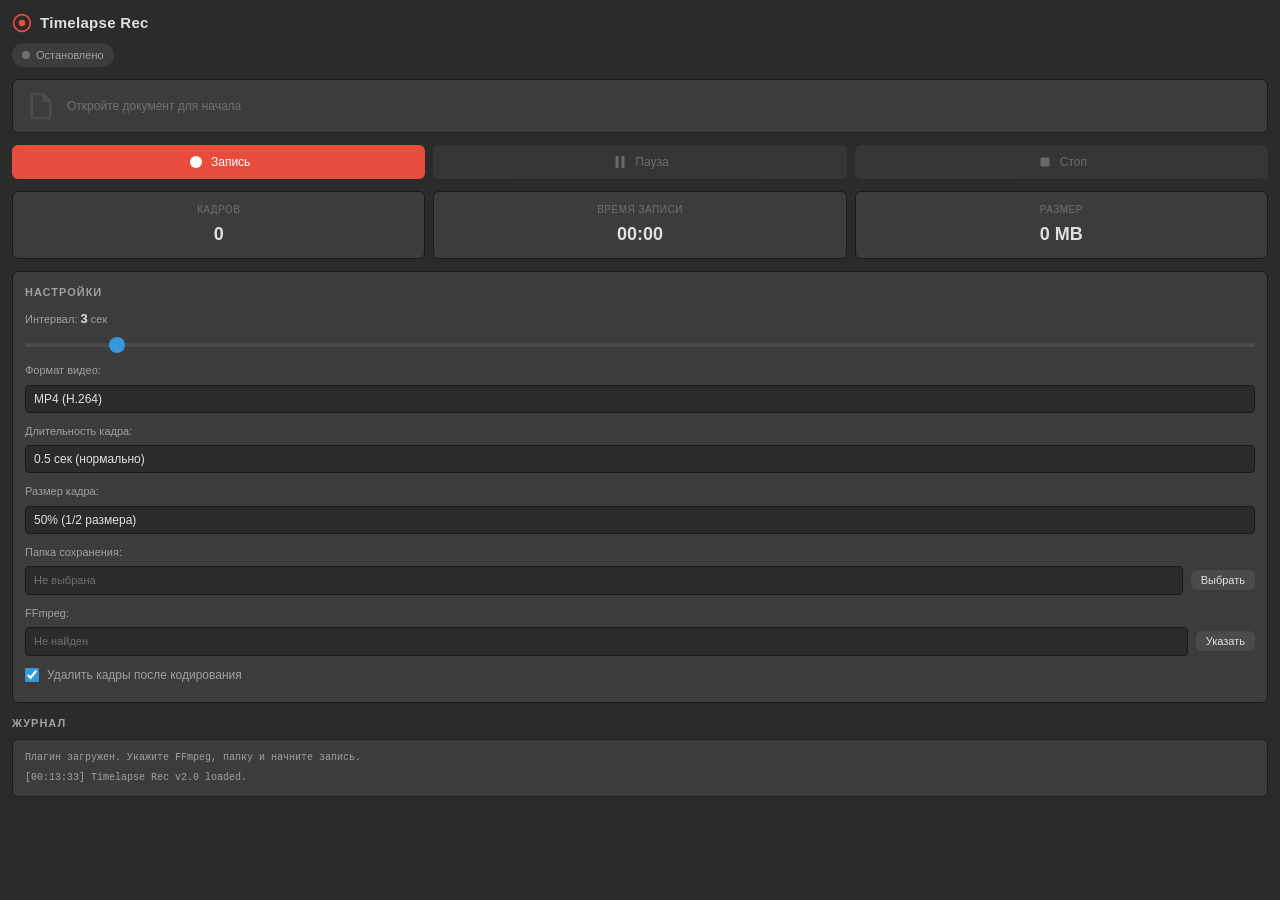
==== TimelapseRec/client/index.html @ b7763632 "feat: initialize Timelapse Rec extension with core recording tools and UI components" ====
<!DOCTYPE html>
<html lang="ru">

<head>
    <meta charset="UTF-8">
    <meta name="viewport" content="width=device-width, initial-scale=1.0">
    <title>Timelapse Rec</title>
    <link rel="stylesheet" href="style.css">
</head>

<body>
    <div class="app">
        <!-- Main UI -->
        <div id="mainUI">
            <!-- Header -->
            <div class="header">
                <div class="title-row">
                    <svg class="logo" viewBox="0 0 24 24" width="20" height="20">
                        <circle cx="12" cy="12" r="10" fill="none" stroke="currentColor" stroke-width="2" />
                        <circle cx="12" cy="12" r="4" fill="currentColor" />
                    </svg>
                    <h1>Timelapse Rec</h1>
                </div>
                <div id="statusBadge" class="status-badge status-idle">
                    <span class="status-dot"></span>
                    <span id="statusText">Остановлено</span>
                </div>
            </div>

            <!-- Document Info -->
            <div id="docInfo" class="doc-info">
                <div class="doc-info-placeholder">
                    <svg viewBox="0 0 24 24" width="32" height="32">
                        <path
                            d="M14,2H6A2,2 0 0,0 4,4V20A2,2 0 0,0 6,22H18A2,2 0 0,0 20,20V8L14,2M18,20H6V4H13V9H18V20Z"
                            fill="currentColor" opacity="0.3" />
                    </svg>
                    <span>Откройте документ для начала</span>
                </div>
                <div class="doc-info-content" style="display:none">
                    <span id="docName" class="doc-name"></span>
                    <span id="docSize" class="doc-size"></span>
                </div>
            </div>

            <!-- Controls -->
            <div class="controls">
                <button id="btnRecord" class="btn btn-record" title="Начать запись">
                    <svg viewBox="0 0 24 24" width="18" height="18">
                        <circle cx="12" cy="12" r="8" fill="currentColor" />
                    </svg>
                    <span>Запись</span>
                </button>
                <button id="btnPause" class="btn btn-pause" disabled title="Пауза">
                    <svg viewBox="0 0 24 24" width="18" height="18">
                        <rect x="6" y="4" width="4" height="16" rx="1" fill="currentColor" />
                        <rect x="14" y="4" width="4" height="16" rx="1" fill="currentColor" />
                    </svg>
                    <span>Пауза</span>
                </button>
                <button id="btnStop" class="btn btn-stop" disabled title="Стоп">
                    <svg viewBox="0 0 24 24" width="18" height="18">
                        <rect x="6" y="6" width="12" height="12" rx="2" fill="currentColor" />
                    </svg>
                    <span>Стоп</span>
                </button>
            </div>

            <!-- Stats -->
            <div id="stats" class="stats">
                <div class="stat-item">
                    <span class="stat-label">Кадров</span>
                    <span id="frameCount" class="stat-value">0</span>
                </div>
                <div class="stat-item">
                    <span class="stat-label">Время записи</span>
                    <span id="elapsedTime" class="stat-value">00:00</span>
                </div>
                <div class="stat-item">
                    <span class="stat-label">Размер</span>
                    <span id="totalSize" class="stat-value">0 MB</span>
                </div>
            </div>

            <!-- Progress bar (recording indicator) -->
            <div id="progressBar" class="progress-bar" style="display:none">
                <div id="progressFill" class="progress-fill"></div>
            </div>

            <!-- Encoding progress (shown after stop) -->
            <div id="encodingSection" class="encoding-section" style="display:none">
                <div class="encoding-header">
                    <span class="encoding-spinner"></span>
                    <span id="encodingStatus">Кодирование видео...</span>
                </div>
                <div class="encoding-bar">
                    <div id="encodingFill" class="encoding-fill"></div>
                </div>
            </div>

            <!-- Settings -->
            <div class="settings">
                <h2>Настройки</h2>

                <div class="setting-row">
                    <label for="intervalSlider">Интервал: <strong id="intervalValue">3</strong> сек</label>
                    <input type="range" id="intervalSlider" min="1" max="30" value="3" step="1">
                </div>

                <div class="setting-row">
                    <label for="videoFormat">Формат видео:</label>
                    <select id="videoFormat" class="select-input">
                        <option value="mp4">MP4 (H.264)</option>
                        <option value="mkv">MKV (H.264)</option>
                        <option value="mov">MOV (H.264)</option>
                        <option value="avi">AVI (MJPEG)</option>
                        <option value="webm">WebM (VP9)</option>
                    </select>
                </div>

                <div class="setting-row">
                    <label for="frameHold">Длительность кадра:</label>
                    <select id="frameHold" class="select-input">
                        <option value="0.1">0.1 сек (очень быстро)</option>
                        <option value="0.25">0.25 сек (быстро)</option>
                        <option value="0.5" selected>0.5 сек (нормально)</option>
                        <option value="1">1 сек (медленно)</option>
                        <option value="1.5">1.5 сек</option>
                        <option value="2">2 сек (очень медленно)</option>
                        <option value="3">3 сек</option>
                    </select>
                </div>

                <div class="setting-row">
                    <label for="resScale">Размер кадра:</label>
                    <select id="resScale" class="select-input">
                        <option value="1">100% (Оригинал)</option>
                        <option value="2" selected>50% (1/2 размера)</option>
                        <option value="4">25% (1/4 размера)</option>
                    </select>
                </div>


                <div class="setting-row">
                    <label>Папка сохранения:</label>
                    <div class="folder-row">
                        <span id="folderPath" class="folder-path" title="">Не выбрана</span>
                        <button id="btnSelectFolder" class="btn btn-small">Выбрать</button>
                    </div>
                </div>

                <div class="setting-row">
                    <label>FFmpeg:</label>
                    <div class="folder-row">
                        <span id="ffmpegPath" class="folder-path" title="">Не найден</span>
                        <button id="btnSelectFFmpeg" class="btn btn-small">Указать</button>
                    </div>
                </div>

                <div class="setting-row checkbox-row">
                    <label>
                        <input type="checkbox" id="chkDeleteFrames" checked>
                        Удалить кадры после кодирования
                    </label>
                </div>


            </div>

            <!-- Log -->
            <div class="log-section">
                <h2>Журнал</h2>
                <div id="logContainer" class="log-container">
                    <div class="log-entry log-info">Плагин загружен. Укажите FFmpeg, папку и начните запись.</div>
                </div>
            </div>
        </div>

        <!-- Minimal UI -->
        <div id="minimalUI" class="hidden">
            <div class="min-status">
                <span class="min-dot" id="minDot"></span>
                <span id="minTime" class="min-time">00:00:00</span>
            </div>
            <div class="min-controls">
                <button id="btnMinPause" class="btn btn-small" title="Пауза">
                    <svg viewBox="0 0 24 24" width="14" height="14">
                        <rect x="6" y="4" width="4" height="16" rx="1" fill="currentColor" />
                        <rect x="14" y="4" width="4" height="16" rx="1" fill="currentColor" />
                    </svg>
                </button>
                <button id="btnMinStop" class="btn btn-small btn-stop-min" title="Стоп">
                    <svg viewBox="0 0 24 24" width="14" height="14">
                        <rect x="6" y="6" width="12" height="12" rx="2" fill="currentColor" />
                    </svg>
                </button>
            </div>
        </div>
    </div>

    <script src="libs/CSInterface.js"></script>
    <script src="main.js"></script>
</body>

</html>
---- TimelapseRec/client/style.css ----
/* ============================================
   Timelapse Rec — Photoshop CEP Panel Theme
   Dark theme matching Photoshop UI
   ============================================ */

/* Reset & Base */
*,
*::before,
*::after {
    margin: 0;
    padding: 0;
    box-sizing: border-box;
}

:root {
    --bg-primary: #2b2b2b;
    --bg-secondary: #3c3c3c;
    --bg-tertiary: #4a4a4a;
    --bg-hover: #525252;
    --text-primary: #e0e0e0;
    --text-secondary: #a0a0a0;
    --text-muted: #707070;
    --accent-red: #e74c3c;
    --accent-red-glow: rgba(231, 76, 60, 0.4);
    --accent-green: #2ecc71;
    --accent-blue: #3498db;
    --accent-yellow: #f39c12;
    --accent-orange: #e67e22;
    --border: #1a1a1a;
    --shadow: rgba(0, 0, 0, 0.3);
    --radius: 6px;
    --radius-sm: 4px;
    --transition: 0.2s ease;
}

body {
    font-family: -apple-system, BlinkMacSystemFont, "Segoe UI", Roboto, "Helvetica Neue", Arial, sans-serif;
    font-size: 12px;
    color: var(--text-primary);
    background: var(--bg-primary);
    line-height: 1.5;
    overflow-x: hidden;
    user-select: none;
}

.hidden {
    display: none !important;
}

.app {
    display: flex;
    flex-direction: column;
    gap: 12px;
    padding: 12px;
    min-height: 100vh;
}

/* Main UI Wrapper */
#mainUI {
    display: flex;
    flex-direction: column;
    gap: 12px;
    height: 100%;
}

/* Header */
.header {
    display: flex;
    flex-direction: column;
    gap: 8px;
}

.title-row {
    display: flex;
    align-items: center;
    gap: 8px;
}

.logo {
    color: var(--accent-red);
    flex-shrink: 0;
}

h1 {
    font-size: 15px;
    font-weight: 600;
    color: var(--text-primary);
    letter-spacing: 0.3px;
}

h2 {
    font-size: 11px;
    font-weight: 600;
    color: var(--text-secondary);
    text-transform: uppercase;
    letter-spacing: 1px;
    margin-bottom: 8px;
}

/* Status Badge */
.status-badge {
    display: inline-flex;
    align-items: center;
    gap: 6px;
    padding: 4px 10px;
    border-radius: 12px;
    font-size: 11px;
    font-weight: 500;
    width: fit-content;
    transition: all var(--transition);
}

.status-dot {
    width: 8px;
    height: 8px;
    border-radius: 50%;
    flex-shrink: 0;
}

.status-idle {
    background: var(--bg-secondary);
    color: var(--text-secondary);
}

.status-idle .status-dot {
    background: var(--text-muted);
}

.status-recording {
    background: rgba(231, 76, 60, 0.15);
    color: var(--accent-red);
}

.status-recording .status-dot {
    background: var(--accent-red);
    animation: pulse 1.5s infinite;
}

.status-paused {
    background: rgba(243, 156, 18, 0.15);
    color: var(--accent-yellow);
}

.status-paused .status-dot {
    background: var(--accent-yellow);
    animation: pulse 2s infinite;
}

@keyframes pulse {

    0%,
    100% {
        opacity: 1;
        transform: scale(1);
    }

    50% {
        opacity: 0.4;
        transform: scale(0.8);
    }
}

/* Document Info */
.doc-info {
    background: var(--bg-secondary);
    border-radius: var(--radius);
    padding: 10px 12px;
    border: 1px solid var(--border);
}

.doc-info-placeholder {
    display: flex;
    align-items: center;
    gap: 10px;
    color: var(--text-muted);
}

.doc-info-placeholder svg {
    flex-shrink: 0;
}

.doc-info-content {
    display: flex;
    flex-direction: column;
    gap: 2px;
}

.doc-name {
    font-weight: 600;
    font-size: 13px;
    color: var(--text-primary);
    white-space: nowrap;
    overflow: hidden;
    text-overflow: ellipsis;
}

.doc-size {
    font-size: 11px;
    color: var(--text-secondary);
}

/* Controls */
.controls {
    display: flex;
    gap: 8px;
}

.btn {
    display: inline-flex;
    align-items: center;
    justify-content: center;
    gap: 6px;
    padding: 8px 14px;
    border: none;
    border-radius: var(--radius);
    font-size: 12px;
    font-weight: 500;
    cursor: pointer;
    transition: all var(--transition);
    flex: 1;
    position: relative;
    overflow: hidden;
}

.btn:active {
    transform: scale(0.97);
}

.btn:disabled {
    opacity: 0.35;
    cursor: not-allowed;
    transform: none;
}

.btn svg {
    flex-shrink: 0;
}

.btn-record {
    background: var(--accent-red);
    color: #fff;
}

.btn-record:hover:not(:disabled) {
    background: #c0392b;
    box-shadow: 0 0 12px var(--accent-red-glow);
}

.btn-record.recording {
    animation: recordGlow 2s infinite;
}

@keyframes recordGlow {

    0%,
    100% {
        box-shadow: 0 0 8px var(--accent-red-glow);
    }

    50% {
        box-shadow: 0 0 20px var(--accent-red-glow);
    }
}

.btn-pause {
    background: var(--bg-tertiary);
    color: var(--text-primary);
}

.btn-pause:hover:not(:disabled) {
    background: var(--bg-hover);
}

.btn-stop {
    background: var(--bg-tertiary);
    color: var(--text-primary);
}

.btn-stop:hover:not(:disabled) {
    background: var(--bg-hover);
}

.btn-small {
    padding: 4px 10px;
    font-size: 11px;
    flex: 0 0 auto;
    background: var(--bg-tertiary);
    color: var(--text-primary);
}

.btn-small:hover:not(:disabled) {
    background: var(--bg-hover);
}

/* Stats */
.stats {
    display: grid;
    grid-template-columns: repeat(3, 1fr);
    gap: 8px;
}

.stat-item {
    background: var(--bg-secondary);
    border-radius: var(--radius);
    padding: 10px;
    text-align: center;
    border: 1px solid var(--border);
    transition: border-color var(--transition);
}

.stat-label {
    display: block;
    font-size: 10px;
    color: var(--text-muted);
    text-transform: uppercase;
    letter-spacing: 0.5px;
    margin-bottom: 4px;
}

.stat-value {
    display: block;
    font-size: 18px;
    font-weight: 700;
    color: var(--text-primary);
    font-variant-numeric: tabular-nums;
}

/* Progress Bar */
.progress-bar {
    height: 3px;
    background: var(--bg-tertiary);
    border-radius: 2px;
    overflow: hidden;
}

.progress-fill {
    height: 100%;
    background: var(--accent-red);
    border-radius: 2px;
    width: 0%;
    transition: width 0.3s linear;
}

/* Settings */
.settings {
    background: var(--bg-secondary);
    border-radius: var(--radius);
    padding: 12px;
    border: 1px solid var(--border);
}

.setting-row {
    margin-bottom: 10px;
}

.setting-row:last-child {
    margin-bottom: 0;
}

.setting-row label {
    display: block;
    font-size: 11px;
    color: var(--text-secondary);
    margin-bottom: 6px;
}

.setting-row label strong {
    color: var(--text-primary);
    font-size: 13px;
}

/* Range Slider */
input[type="range"] {
    -webkit-appearance: none;
    appearance: none;
    width: 100%;
    height: 4px;
    background: var(--bg-tertiary);
    border-radius: 2px;
    outline: none;
    cursor: pointer;
}

input[type="range"]::-webkit-slider-thumb {
    -webkit-appearance: none;
    appearance: none;
    width: 16px;
    height: 16px;
    border-radius: 50%;
    background: var(--accent-blue);
    cursor: pointer;
    transition: box-shadow var(--transition);
}

input[type="range"]::-webkit-slider-thumb:hover {
    box-shadow: 0 0 8px rgba(52, 152, 219, 0.5);
}

/* Folder Selection */
.folder-row {
    display: flex;
    align-items: center;
    gap: 8px;
}

.folder-path {
    flex: 1;
    font-size: 11px;
    color: var(--text-muted);
    background: var(--bg-primary);
    padding: 5px 8px;
    border-radius: var(--radius-sm);
    white-space: nowrap;
    overflow: hidden;
    text-overflow: ellipsis;
    border: 1px solid var(--border);
}

.folder-path.has-path {
    color: var(--text-primary);
}

/* Log Section */
.log-section {
    flex: 1;
    display: flex;
    flex-direction: column;
    min-height: 0;
}

.log-container {
    flex: 1;
    background: var(--bg-secondary);
    border-radius: var(--radius);
    padding: 8px;
    border: 1px solid var(--border);
    max-height: 150px;
    overflow-y: auto;
    font-family: "Consolas", "Courier New", monospace;
    font-size: 10px;
    line-height: 1.6;
    user-select: text;
    -webkit-user-select: text;
}

.log-container::-webkit-scrollbar {
    width: 6px;
}

.log-container::-webkit-scrollbar-track {
    background: transparent;
}

.log-container::-webkit-scrollbar-thumb {
    background: var(--bg-tertiary);
    border-radius: 3px;
}

.log-entry {
    padding: 2px 4px;
    border-radius: 2px;
}

.log-info {
    color: var(--text-secondary);
}

.log-success {
    color: var(--accent-green);
}

.log-warning {
    color: var(--accent-yellow);
}

.log-error {
    color: var(--accent-red);
}

.log-capture {
    color: var(--accent-blue);
}

/* Select Input */
.select-input {
    width: 100%;
    padding: 6px 8px;
    background: var(--bg-primary);
    color: var(--text-primary);
    border: 1px solid var(--border);
    border-radius: var(--radius-sm);
    font-size: 12px;
    cursor: pointer;
    outline: none;
    -webkit-appearance: none;
    appearance: none;
}

.select-input:focus {
    border-color: var(--accent-blue);
}

/* Checkbox Row */
.checkbox-row label {
    display: flex;
    align-items: center;
    gap: 8px;
    cursor: pointer;
    font-size: 12px;
    color: var(--text-secondary);
}

.checkbox-row input[type="checkbox"] {
    width: 14px;
    height: 14px;
    accent-color: var(--accent-blue);
    cursor: pointer;
}



/* Encoding Section */
.encoding-section {
    background: var(--bg-secondary);
    border-radius: var(--radius);
    padding: 12px;
    border: 1px solid var(--accent-blue);
}

.encoding-header {
    display: flex;
    align-items: center;
    gap: 8px;
    margin-bottom: 8px;
    font-size: 12px;
    color: var(--accent-blue);
    font-weight: 500;
}

.encoding-spinner {
    width: 14px;
    height: 14px;
    border: 2px solid var(--bg-tertiary);
    border-top-color: var(--accent-blue);
    border-radius: 50%;
    animation: spin 0.8s linear infinite;
    flex-shrink: 0;
}

@keyframes spin {
    to {
        transform: rotate(360deg);
    }
}

.encoding-bar {
    height: 4px;
    background: var(--bg-tertiary);
    border-radius: 2px;
    overflow: hidden;
}

.encoding-fill {
    height: 100%;
    background: var(--accent-blue);
    border-radius: 2px;
    width: 0%;
    transition: width 0.5s ease;
}

.encoding-done {
    border-color: var(--accent-green);
}

.encoding-done .encoding-header {
    color: var(--accent-green);
}

.encoding-done .encoding-spinner {
    display: none;
}

/* Minimal UI */
#minimalUI {
    display: flex;
    align-items: center;
    justify-content: space-between;
    width: 100%;
    height: 100%;
    padding: 8px 12px;
    background: var(--bg-primary);
    border-radius: var(--radius);
}

.min-status {
    display: flex;
    align-items: center;
    gap: 8px;
}

.min-dot {
    width: 10px;
    height: 10px;
    border-radius: 50%;
    background: var(--accent-red);
    animation: pulse 1.5s infinite;
}

.min-dot.paused {
    background: var(--accent-yellow);
    animation: pulse 2s infinite;
}

.min-time {
    font-size: 16px;
    font-weight: 700;
    font-variant-numeric: tabular-nums;
    color: var(--text-primary);
}

.min-controls {
    display: flex;
    gap: 6px;
}

.btn-stop-min {
    color: var(--accent-red);
}

.btn-stop-min:hover:not(:disabled) {
    background: rgba(231, 76, 60, 0.2);
}
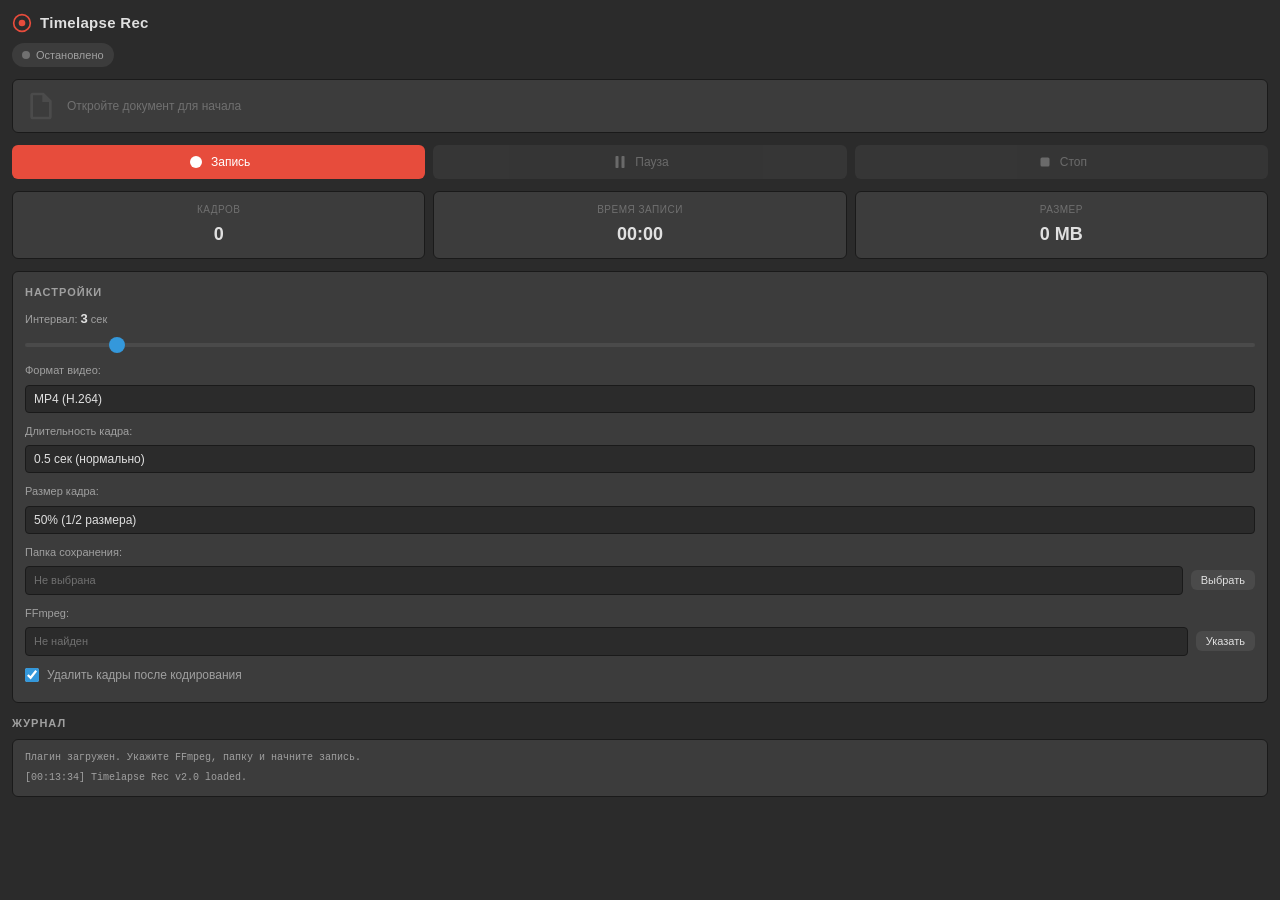
==== commit 516a5656: "feat: implement automated plugin update system and add TimelapseRec UI components" ====
--- a/TimelapseRec/client/index.html
+++ b/TimelapseRec/client/index.html
@@ -27,6 +27,22 @@
                 </div>
             </div>
 
+            <!-- Update Banner -->
+            <div id="updateBanner" class="update-banner hidden">
+                <div class="update-banner-content">
+                    <svg class="update-icon" viewBox="0 0 24 24" width="18" height="18">
+                        <path d="M21,10.12H14.22L16.96,7.38L14.59,5L8,11.59L14.59,18.17L16.96,15.83L14.22,13.09H21V10.12M3,5V19H5V5H3Z" fill="currentColor"/>
+                    </svg>
+                    <div class="update-text">
+                        <span id="updateMessage">Доступно обновление</span>
+                    </div>
+                    <button id="btnUpdate" class="btn btn-update-action">Обновить</button>
+                </div>
+                <div id="updateProgress" class="update-progress hidden">
+                    <div id="updateProgressFill" class="update-progress-fill"></div>
+                </div>
+            </div>
+
             <!-- Document Info -->
             <div id="docInfo" class="doc-info">
                 <div class="doc-info-placeholder">
--- a/TimelapseRec/client/style.css
+++ b/TimelapseRec/client/style.css
@@ -629,4 +629,113 @@
 
 .btn-stop-min:hover:not(:disabled) {
     background: rgba(231, 76, 60, 0.2);
+}
+
+/* Update Banner */
+.update-banner {
+    background: var(--bg-secondary);
+    border-radius: var(--radius);
+    border: 1px solid var(--accent-green);
+    overflow: hidden;
+    animation: slideDown 0.3s ease-out;
+}
+
+@keyframes slideDown {
+    from {
+        opacity: 0;
+        transform: translateY(-8px);
+        max-height: 0;
+    }
+    to {
+        opacity: 1;
+        transform: translateY(0);
+        max-height: 80px;
+    }
+}
+
+.update-banner-content {
+    display: flex;
+    align-items: center;
+    gap: 8px;
+    padding: 8px 12px;
+}
+
+.update-icon {
+    color: var(--accent-green);
+    flex-shrink: 0;
+}
+
+.update-text {
+    flex: 1;
+    font-size: 11px;
+    color: var(--text-primary);
+    line-height: 1.4;
+}
+
+.btn-update-action {
+    flex: 0 0 auto;
+    padding: 5px 14px;
+    font-size: 11px;
+    font-weight: 600;
+    background: var(--accent-green);
+    color: #fff;
+    border: none;
+    border-radius: var(--radius-sm);
+    cursor: pointer;
+    transition: all var(--transition);
+    white-space: nowrap;
+}
+
+.btn-update-action:hover:not(:disabled) {
+    background: #27ae60;
+    box-shadow: 0 0 10px rgba(46, 204, 113, 0.3);
+}
+
+.btn-update-action:disabled {
+    opacity: 0.5;
+    cursor: not-allowed;
+}
+
+.update-progress {
+    height: 3px;
+    background: var(--bg-tertiary);
+}
+
+.update-progress-fill {
+    height: 100%;
+    background: var(--accent-green);
+    width: 0%;
+    transition: width 0.4s ease;
+    border-radius: 0 0 0 var(--radius);
+}
+
+.update-banner.updating {
+    border-color: var(--accent-blue);
+}
+
+.update-banner.updating .update-icon {
+    color: var(--accent-blue);
+    animation: spin 1.2s linear infinite;
+}
+
+.update-banner.updating .update-progress-fill {
+    background: var(--accent-blue);
+}
+
+.update-banner.update-done {
+    border-color: var(--accent-green);
+}
+
+.update-banner.update-done .update-icon {
+    color: var(--accent-green);
+    animation: none;
+}
+
+.update-banner.update-error {
+    border-color: var(--accent-red);
+}
+
+.update-banner.update-error .update-icon {
+    color: var(--accent-red);
+    animation: none;
 }
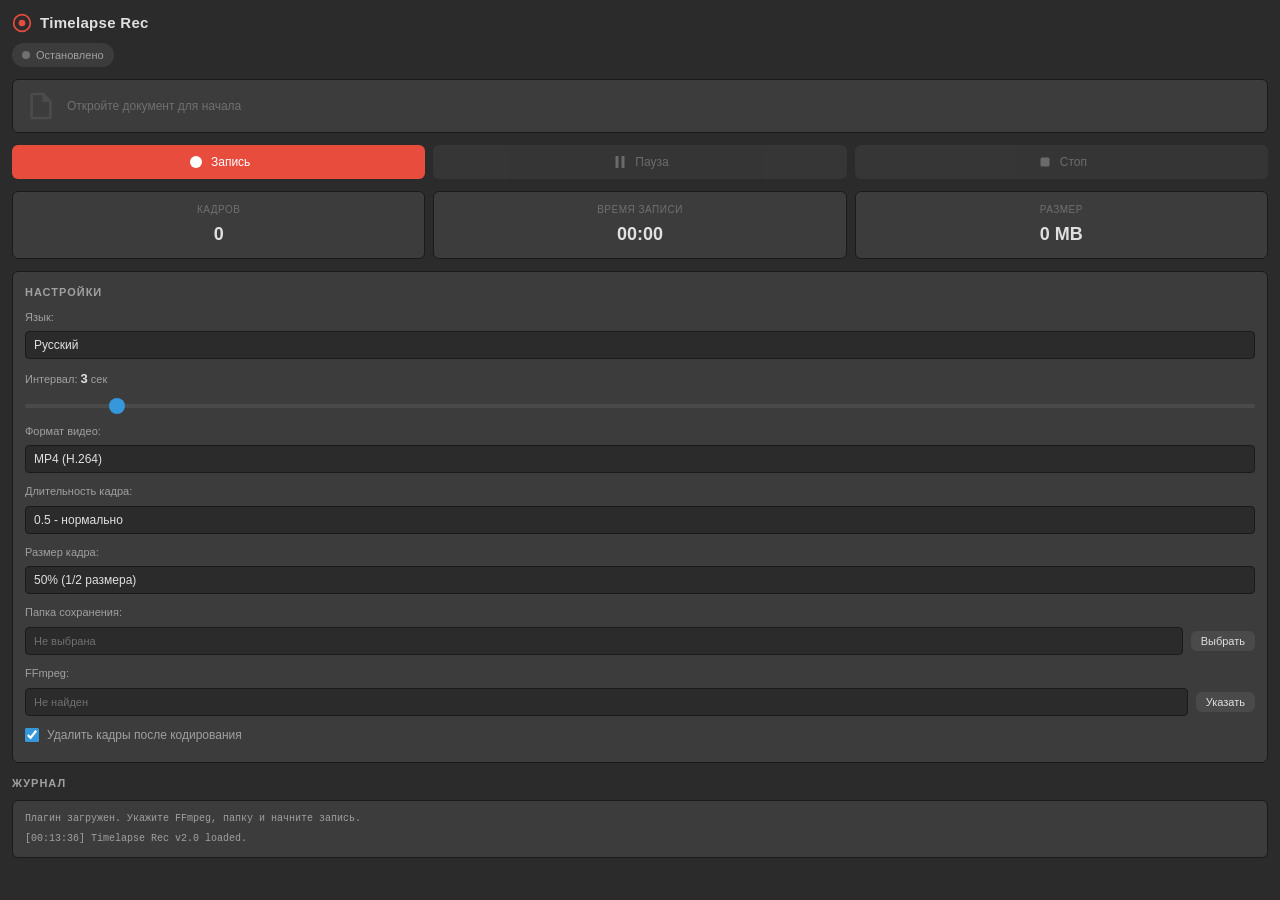
==== commit d05f378d: "feat: implement core timelapse recording functionality with FFmpeg integration and auto-update suppo" ====
--- a/TimelapseRec/client/index.html
+++ b/TimelapseRec/client/index.html
@@ -23,7 +23,7 @@
                 </div>
                 <div id="statusBadge" class="status-badge status-idle">
                     <span class="status-dot"></span>
-                    <span id="statusText">Остановлено</span>
+                    <span id="statusText" data-i18n="status_stopped">Остановлено</span>
                 </div>
             </div>
 
@@ -34,9 +34,9 @@
                         <path d="M21,10.12H14.22L16.96,7.38L14.59,5L8,11.59L14.59,18.17L16.96,15.83L14.22,13.09H21V10.12M3,5V19H5V5H3Z" fill="currentColor"/>
                     </svg>
                     <div class="update-text">
-                        <span id="updateMessage">Доступно обновление</span>
+                        <span id="updateMessage" data-i18n="update_available">Доступно обновление</span>
                     </div>
-                    <button id="btnUpdate" class="btn btn-update-action">Обновить</button>
+                    <button id="btnUpdate" class="btn btn-update-action" data-i18n="btn_update">Обновить</button>
                 </div>
                 <div id="updateProgress" class="update-progress hidden">
                     <div id="updateProgressFill" class="update-progress-fill"></div>
@@ -51,7 +51,7 @@
                             d="M14,2H6A2,2 0 0,0 4,4V20A2,2 0 0,0 6,22H18A2,2 0 0,0 20,20V8L14,2M18,20H6V4H13V9H18V20Z"
                             fill="currentColor" opacity="0.3" />
                     </svg>
-                    <span>Откройте документ для начала</span>
+                    <span data-i18n="doc_placeholder">Откройте документ для начала</span>
                 </div>
                 <div class="doc-info-content" style="display:none">
                     <span id="docName" class="doc-name"></span>
@@ -61,39 +61,39 @@
 
             <!-- Controls -->
             <div class="controls">
-                <button id="btnRecord" class="btn btn-record" title="Начать запись">
+                <button id="btnRecord" class="btn btn-record" title="Record">
                     <svg viewBox="0 0 24 24" width="18" height="18">
                         <circle cx="12" cy="12" r="8" fill="currentColor" />
                     </svg>
-                    <span>Запись</span>
-                </button>
-                <button id="btnPause" class="btn btn-pause" disabled title="Пауза">
+                    <span data-i18n="btn_record">Запись</span>
+                </button>
+                <button id="btnPause" class="btn btn-pause" disabled title="Pause">
                     <svg viewBox="0 0 24 24" width="18" height="18">
                         <rect x="6" y="4" width="4" height="16" rx="1" fill="currentColor" />
                         <rect x="14" y="4" width="4" height="16" rx="1" fill="currentColor" />
                     </svg>
-                    <span>Пауза</span>
-                </button>
-                <button id="btnStop" class="btn btn-stop" disabled title="Стоп">
+                    <span data-i18n="btn_pause">Пауза</span>
+                </button>
+                <button id="btnStop" class="btn btn-stop" disabled title="Stop">
                     <svg viewBox="0 0 24 24" width="18" height="18">
                         <rect x="6" y="6" width="12" height="12" rx="2" fill="currentColor" />
                     </svg>
-                    <span>Стоп</span>
+                    <span data-i18n="btn_stop">Стоп</span>
                 </button>
             </div>
 
             <!-- Stats -->
             <div id="stats" class="stats">
                 <div class="stat-item">
-                    <span class="stat-label">Кадров</span>
+                    <span class="stat-label" data-i18n="stat_frames">Кадров</span>
                     <span id="frameCount" class="stat-value">0</span>
                 </div>
                 <div class="stat-item">
-                    <span class="stat-label">Время записи</span>
+                    <span class="stat-label" data-i18n="stat_time">Время записи</span>
                     <span id="elapsedTime" class="stat-value">00:00</span>
                 </div>
                 <div class="stat-item">
-                    <span class="stat-label">Размер</span>
+                    <span class="stat-label" data-i18n="stat_size">Размер</span>
                     <span id="totalSize" class="stat-value">0 MB</span>
                 </div>
             </div>
@@ -107,7 +107,7 @@
             <div id="encodingSection" class="encoding-section" style="display:none">
                 <div class="encoding-header">
                     <span class="encoding-spinner"></span>
-                    <span id="encodingStatus">Кодирование видео...</span>
+                    <span id="encodingStatus" data-i18n="encoding_video">Кодирование видео...</span>
                 </div>
                 <div class="encoding-bar">
                     <div id="encodingFill" class="encoding-fill"></div>
@@ -116,15 +116,24 @@
 
             <!-- Settings -->
             <div class="settings">
-                <h2>Настройки</h2>
-
-                <div class="setting-row">
-                    <label for="intervalSlider">Интервал: <strong id="intervalValue">3</strong> сек</label>
+                <h2 data-i18n="settings_title">Настройки</h2>
+
+                <div class="setting-row">
+                    <label data-i18n="language_label">Язык:</label>
+                    <select id="userLanguage" class="select-input">
+                        <option value="ru">Русский</option>
+                        <option value="en">English</option>
+                        <option value="zh">中文</option>
+                    </select>
+                </div>
+
+                <div class="setting-row">
+                    <label for="intervalSlider"><span data-i18n="interval_label">Интервал:</span> <strong id="intervalValue">3</strong> <span data-i18n="sec">сек</span></label>
                     <input type="range" id="intervalSlider" min="1" max="30" value="3" step="1">
                 </div>
 
                 <div class="setting-row">
-                    <label for="videoFormat">Формат видео:</label>
+                    <label for="videoFormat" data-i18n="video_format">Формат видео:</label>
                     <select id="videoFormat" class="select-input">
                         <option value="mp4">MP4 (H.264)</option>
                         <option value="mkv">MKV (H.264)</option>
@@ -135,59 +144,58 @@
                 </div>
 
                 <div class="setting-row">
-                    <label for="frameHold">Длительность кадра:</label>
+                    <label for="frameHold" data-i18n="frame_hold">Длительность кадра:</label>
                     <select id="frameHold" class="select-input">
-                        <option value="0.1">0.1 сек (очень быстро)</option>
-                        <option value="0.25">0.25 сек (быстро)</option>
-                        <option value="0.5" selected>0.5 сек (нормально)</option>
-                        <option value="1">1 сек (медленно)</option>
-                        <option value="1.5">1.5 сек</option>
-                        <option value="2">2 сек (очень медленно)</option>
-                        <option value="3">3 сек</option>
-                    </select>
-                </div>
-
-                <div class="setting-row">
-                    <label for="resScale">Размер кадра:</label>
+                        <option value="0.1" data-i18n="fh_01">0.1 - очень быстро</option>
+                        <option value="0.25" data-i18n="fh_025">0.25 - быстро</option>
+                        <option value="0.5" selected data-i18n="fh_05">0.5 - нормально</option>
+                        <option value="1" data-i18n="fh_10">1.0 - медленно</option>
+                        <option value="1.5" data-i18n="fh_15">1.5</option>
+                        <option value="2" data-i18n="fh_20">2.0 - очень медленно</option>
+                        <option value="3" data-i18n="fh_30">3.0</option>
+                    </select>
+                </div>
+
+                <div class="setting-row">
+                    <label for="resScale" data-i18n="res_scale">Размер кадра:</label>
                     <select id="resScale" class="select-input">
-                        <option value="1">100% (Оригинал)</option>
-                        <option value="2" selected>50% (1/2 размера)</option>
-                        <option value="4">25% (1/4 размера)</option>
-                    </select>
-                </div>
-
-
-                <div class="setting-row">
-                    <label>Папка сохранения:</label>
+                        <option value="1" data-i18n="rs_orig">100% (Оригинал)</option>
+                        <option value="2" selected data-i18n="rs_half">50% (1/2 размера)</option>
+                        <option value="4" data-i18n="rs_quarter">25% (1/4 размера)</option>
+                    </select>
+                </div>
+
+
+                <div class="setting-row">
+                    <label data-i18n="folder_label">Папка сохранения:</label>
                     <div class="folder-row">
-                        <span id="folderPath" class="folder-path" title="">Не выбрана</span>
-                        <button id="btnSelectFolder" class="btn btn-small">Выбрать</button>
+                        <span id="folderPath" class="folder-path" title="" data-i18n="not_selected">Не выбрана</span>
+                        <button id="btnSelectFolder" class="btn btn-small" data-i18n="btn_select">Выбрать</button>
                     </div>
                 </div>
 
                 <div class="setting-row">
-                    <label>FFmpeg:</label>
+                    <label data-i18n="ffmpeg_label">FFmpeg:</label>
                     <div class="folder-row">
-                        <span id="ffmpegPath" class="folder-path" title="">Не найден</span>
-                        <button id="btnSelectFFmpeg" class="btn btn-small">Указать</button>
+                        <span id="ffmpegPath" class="folder-path" title="" data-i18n="not_found">Не найден</span>
+                        <button id="btnSelectFFmpeg" class="btn btn-small" data-i18n="btn_specify">Указать</button>
                     </div>
                 </div>
 
                 <div class="setting-row checkbox-row">
                     <label>
                         <input type="checkbox" id="chkDeleteFrames" checked>
-                        Удалить кадры после кодирования
+                        <span data-i18n="delete_frames">Удалить кадры после кодирования</span>
                     </label>
                 </div>
-
 
             </div>
 
             <!-- Log -->
             <div class="log-section">
-                <h2>Журнал</h2>
+                <h2 data-i18n="log_title">Журнал</h2>
                 <div id="logContainer" class="log-container">
-                    <div class="log-entry log-info">Плагин загружен. Укажите FFmpeg, папку и начните запись.</div>
+                    <div class="log-entry log-info" id="initialLog" data-i18n="log_loaded">Плагин загружен. Укажите FFmpeg, папку и начните запись.</div>
                 </div>
             </div>
         </div>
@@ -199,13 +207,13 @@
                 <span id="minTime" class="min-time">00:00:00</span>
             </div>
             <div class="min-controls">
-                <button id="btnMinPause" class="btn btn-small" title="Пауза">
+                <button id="btnMinPause" class="btn btn-small" title="Pause">
                     <svg viewBox="0 0 24 24" width="14" height="14">
                         <rect x="6" y="4" width="4" height="16" rx="1" fill="currentColor" />
                         <rect x="14" y="4" width="4" height="16" rx="1" fill="currentColor" />
                     </svg>
                 </button>
-                <button id="btnMinStop" class="btn btn-small btn-stop-min" title="Стоп">
+                <button id="btnMinStop" class="btn btn-small btn-stop-min" title="Stop">
                     <svg viewBox="0 0 24 24" width="14" height="14">
                         <rect x="6" y="6" width="12" height="12" rx="2" fill="currentColor" />
                     </svg>
@@ -215,6 +223,7 @@
     </div>
 
     <script src="libs/CSInterface.js"></script>
+    <script src="i18n.js"></script>
     <script src="main.js"></script>
 </body>
 
